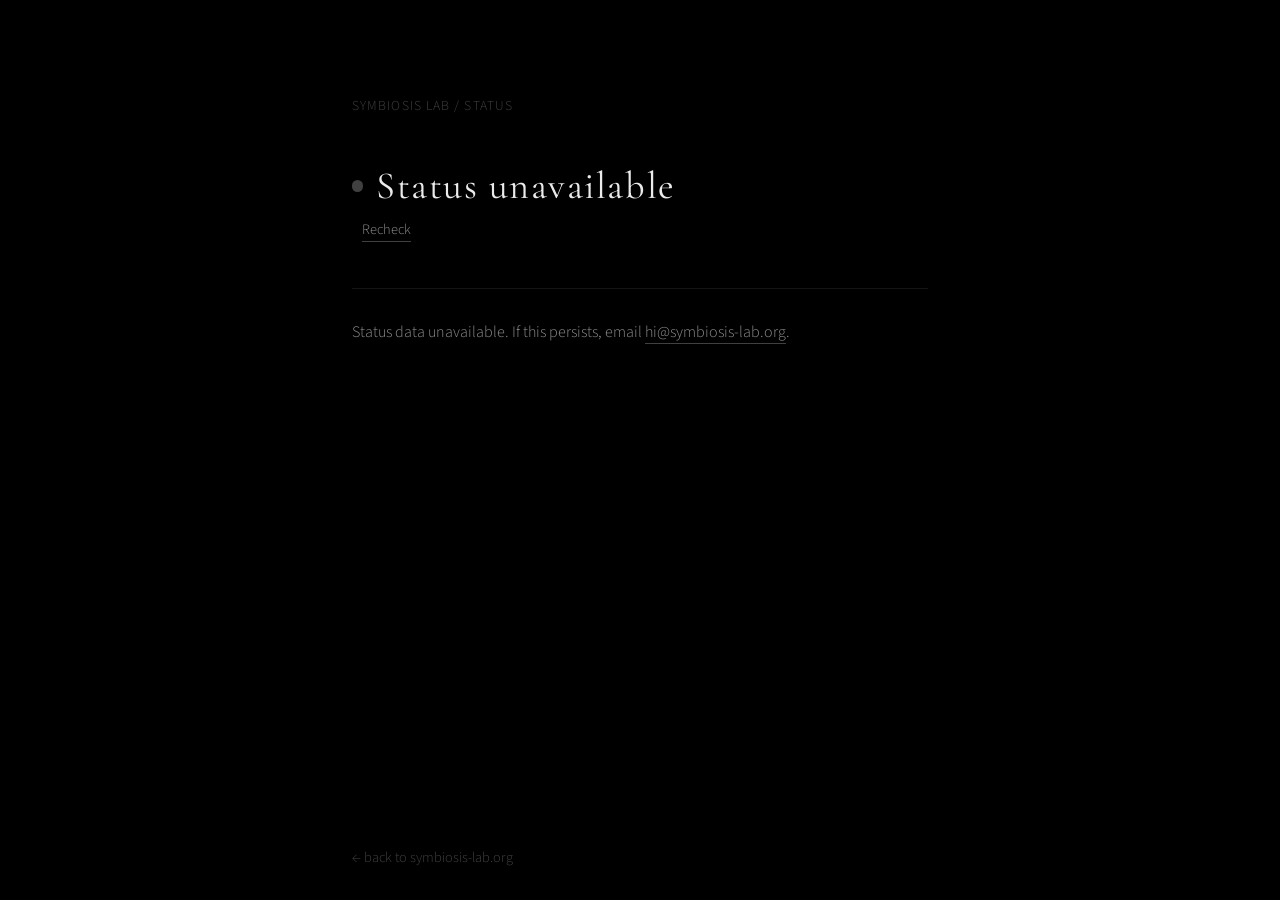
==== status.html @ 2f87db0e "Add Custom web craft section and status page Landing page: - New "Custom web craft" section between " ====
<!DOCTYPE html>
<html lang="en">
<head>
<meta charset="UTF-8">
<meta name="viewport" content="width=device-width, initial-scale=1.0">
<title>Status · Symbiosis Lab</title>
<meta name="description" content="Operational status for Symbiosis Lab services.">
<link rel="canonical" href="https://symbiosis-lab.org/status">
<meta name="theme-color" content="#000000">
<meta name="robots" content="noindex">
<link rel="icon" type="image/svg+xml" href="favicon.svg">
<link rel="preconnect" href="https://fonts.googleapis.com">
<link rel="preconnect" href="https://fonts.gstatic.com" crossorigin>
<link href="https://fonts.googleapis.com/css2?family=Cormorant+Garamond:ital,wght@0,300;0,400;0,500&family=Source+Sans+3:wght@300;400;500&display=swap" rel="stylesheet">
<style>
  *, *::before, *::after { box-sizing: border-box; margin: 0; padding: 0; }

  :root {
    --color-white: rgba(255, 255, 255, 0.92);
    --color-white-dim: rgba(255, 255, 255, 0.55);
    --color-white-faint: rgba(255, 255, 255, 0.25);
    --color-moss: #6b9a6b;
    --color-moss-bright: #7db87d;
    --color-moss-dim: rgba(107, 154, 107, 0.5);
    --color-amber: #d4a355;
    --color-red: #c86b5c;
    --color-deep: #000000;
    --font-display: 'Cormorant Garamond', 'Georgia', serif;
    --font-body: 'Source Sans 3', 'Helvetica Neue', sans-serif;
  }

  html { -webkit-font-smoothing: antialiased; -moz-osx-font-smoothing: grayscale; }
  body {
    background: var(--color-deep);
    color: var(--color-white);
    font-family: var(--font-body);
    font-weight: 300;
    min-height: 100vh;
    display: flex;
    flex-direction: column;
  }

  main {
    max-width: 640px;
    margin: 0 auto;
    padding: 6rem 2rem 4rem;
    flex: 1;
    width: 100%;
  }

  .breadcrumb {
    font-family: var(--font-body);
    font-size: 0.85rem;
    color: var(--color-white-faint);
    letter-spacing: 0.08em;
    text-transform: uppercase;
    margin-bottom: 3rem;
  }
  .breadcrumb a { color: var(--color-white-faint); text-decoration: none; transition: color 0.25s ease; }
  .breadcrumb a:hover { color: var(--color-moss-bright); }

  .overall {
    font-family: var(--font-display);
    font-weight: 400;
    font-size: clamp(1.8rem, 4vw, 2.4rem);
    letter-spacing: 0.04em;
    margin-bottom: 0.6rem;
    display: flex;
    align-items: center;
    gap: 0.8rem;
  }
  .overall .dot {
    width: 0.7rem;
    height: 0.7rem;
    border-radius: 50%;
    background: var(--color-white-faint);
    transition: background 0.4s ease;
    flex-shrink: 0;
  }
  .overall[data-status="ok"] .dot { background: var(--color-moss-bright); }
  .overall[data-status="degraded"] .dot { background: var(--color-amber); }
  .overall[data-status="down"] .dot { background: var(--color-red); }

  .checked {
    font-size: 0.9rem;
    color: var(--color-white-faint);
    margin-bottom: 3rem;
  }
  .checked a {
    color: var(--color-white-dim);
    text-decoration: none;
    border-bottom: 1px solid var(--color-white-faint);
    margin-left: 0.6rem;
    padding-bottom: 1px;
    transition: color 0.25s ease, border-color 0.25s ease;
  }
  .checked a:hover { color: var(--color-moss-bright); border-color: var(--color-moss-bright); }

  .services {
    list-style: none;
    border-top: 1px solid rgba(255,255,255,0.08);
  }
  .services li {
    display: grid;
    grid-template-columns: 1fr auto;
    align-items: center;
    padding: 1.1rem 0;
    border-bottom: 1px solid rgba(255,255,255,0.08);
    gap: 1rem;
  }
  .service-name {
    font-size: 1.05rem;
    color: var(--color-white);
    display: flex;
    align-items: center;
    gap: 0.7rem;
  }
  .service-name .dot {
    width: 0.55rem;
    height: 0.55rem;
    border-radius: 50%;
    background: var(--color-white-faint);
    transition: background 0.4s ease;
    flex-shrink: 0;
  }
  .service-name[data-status="ok"] .dot { background: var(--color-moss-bright); }
  .service-name[data-status="degraded"] .dot { background: var(--color-amber); }
  .service-name[data-status="down"] .dot { background: var(--color-red); }
  .service-uptime {
    font-size: 0.9rem;
    color: var(--color-white-dim);
    font-variant-numeric: tabular-nums;
  }

  .error {
    padding: 2rem 0;
    color: var(--color-white-dim);
    font-size: 1rem;
  }
  .error a {
    color: var(--color-white-dim);
    border-bottom: 1px solid var(--color-white-faint);
    text-decoration: none;
  }
  .error a:hover { color: var(--color-moss-bright); border-color: var(--color-moss-bright); }

  footer {
    font-family: var(--font-body);
    font-size: 0.9rem;
    color: var(--color-white-faint);
    max-width: 640px;
    margin: 0 auto;
    padding: 2rem;
    width: 100%;
  }
  footer a { color: var(--color-white-faint); text-decoration: none; transition: color 0.25s; }
  footer a:hover { color: var(--color-moss-dim); }

  @media (max-width: 600px) {
    main { padding: 4rem 1.5rem 3rem; }
  }
</style>
</head>
<body>
  <main>
    <div class="breadcrumb"><a href="/">Symbiosis Lab</a> / Status</div>

    <div class="overall" id="overall" data-status="checking">
      <span class="dot"></span>
      <span id="overall-label">Checking</span>
    </div>
    <div class="checked" id="checked">
      <span id="checked-text">Fetching latest results</span>
      <a href="#" id="recheck" hidden>Recheck</a>
    </div>

    <ul class="services" id="services"></ul>
    <div class="error" id="error" hidden>
      Status data unavailable. If this persists, email
      <a href="mailto:hi@symbiosis-lab.org">hi@symbiosis-lab.org</a>.
    </div>
  </main>

  <footer>
    <a href="/">&larr; back to symbiosis-lab.org</a>
  </footer>

<script>
  const API = 'https://api.mosspub.com/status/api/v1/endpoints/statuses';

  function computeStatus(ep) {
    const results = ep.results || [];
    const latest = results[results.length - 1];
    if (!latest) return 'unknown';
    if (latest.success) return 'ok';
    const tail = results.slice(-5);
    return tail.some(r => r.success) ? 'degraded' : 'down';
  }

  function computeUptime(ep) {
    const results = ep.results || [];
    if (!results.length) return null;
    const ok = results.filter(r => r.success).length;
    return ok / results.length;
  }

  function formatPct(x) {
    if (x === null) return '—';
    return (x * 100).toFixed(x >= 0.999 ? 2 : 1) + '%';
  }

  function render(data) {
    const production = data.filter(e => e.group === 'production');
    const servicesEl = document.getElementById('services');
    servicesEl.innerHTML = '';

    let anyDown = false, anyDegraded = false;

    for (const ep of production) {
      const status = computeStatus(ep);
      if (status === 'down') anyDown = true;
      if (status === 'degraded') anyDegraded = true;
      const uptime = computeUptime(ep);
      const li = document.createElement('li');
      const nameSpan = document.createElement('span');
      nameSpan.className = 'service-name';
      nameSpan.setAttribute('data-status', status);
      const dot = document.createElement('span');
      dot.className = 'dot';
      nameSpan.appendChild(dot);
      nameSpan.appendChild(document.createTextNode(ep.name));
      const uptimeSpan = document.createElement('span');
      uptimeSpan.className = 'service-uptime';
      uptimeSpan.textContent = formatPct(uptime) + ' uptime';
      li.appendChild(nameSpan);
      li.appendChild(uptimeSpan);
      servicesEl.appendChild(li);
    }

    const overall = anyDown ? 'down' : anyDegraded ? 'degraded' : 'ok';
    const labels = {
      ok: 'All systems operational',
      degraded: 'Partial degradation',
      down: 'Service disruption',
    };
    const overallEl = document.getElementById('overall');
    overallEl.setAttribute('data-status', overall);
    document.getElementById('overall-label').textContent = labels[overall];

    const now = new Date();
    const t = now.toLocaleTimeString([], { hour: '2-digit', minute: '2-digit' });
    document.getElementById('checked-text').textContent = 'Last checked ' + t;
    document.getElementById('recheck').hidden = false;
  }

  async function load() {
    document.getElementById('error').hidden = true;
    document.getElementById('overall').setAttribute('data-status', 'checking');
    document.getElementById('overall-label').textContent = 'Checking';
    document.getElementById('checked-text').textContent = 'Fetching latest results';
    document.getElementById('recheck').hidden = true;

    try {
      const ctrl = new AbortController();
      const timer = setTimeout(() => ctrl.abort(), 5000);
      const res = await fetch(API, { signal: ctrl.signal, cache: 'no-store' });
      clearTimeout(timer);
      if (!res.ok) throw new Error('HTTP ' + res.status);
      const data = await res.json();
      render(data);
    } catch (_) {
      document.getElementById('overall').setAttribute('data-status', 'unknown');
      document.getElementById('overall-label').textContent = 'Status unavailable';
      document.getElementById('checked-text').textContent = '';
      document.getElementById('services').innerHTML = '';
      document.getElementById('error').hidden = false;
      document.getElementById('recheck').hidden = false;
    }
  }

  document.getElementById('recheck').addEventListener('click', (e) => {
    e.preventDefault();
    load();
  });

  load();
</script>
</body>
</html>
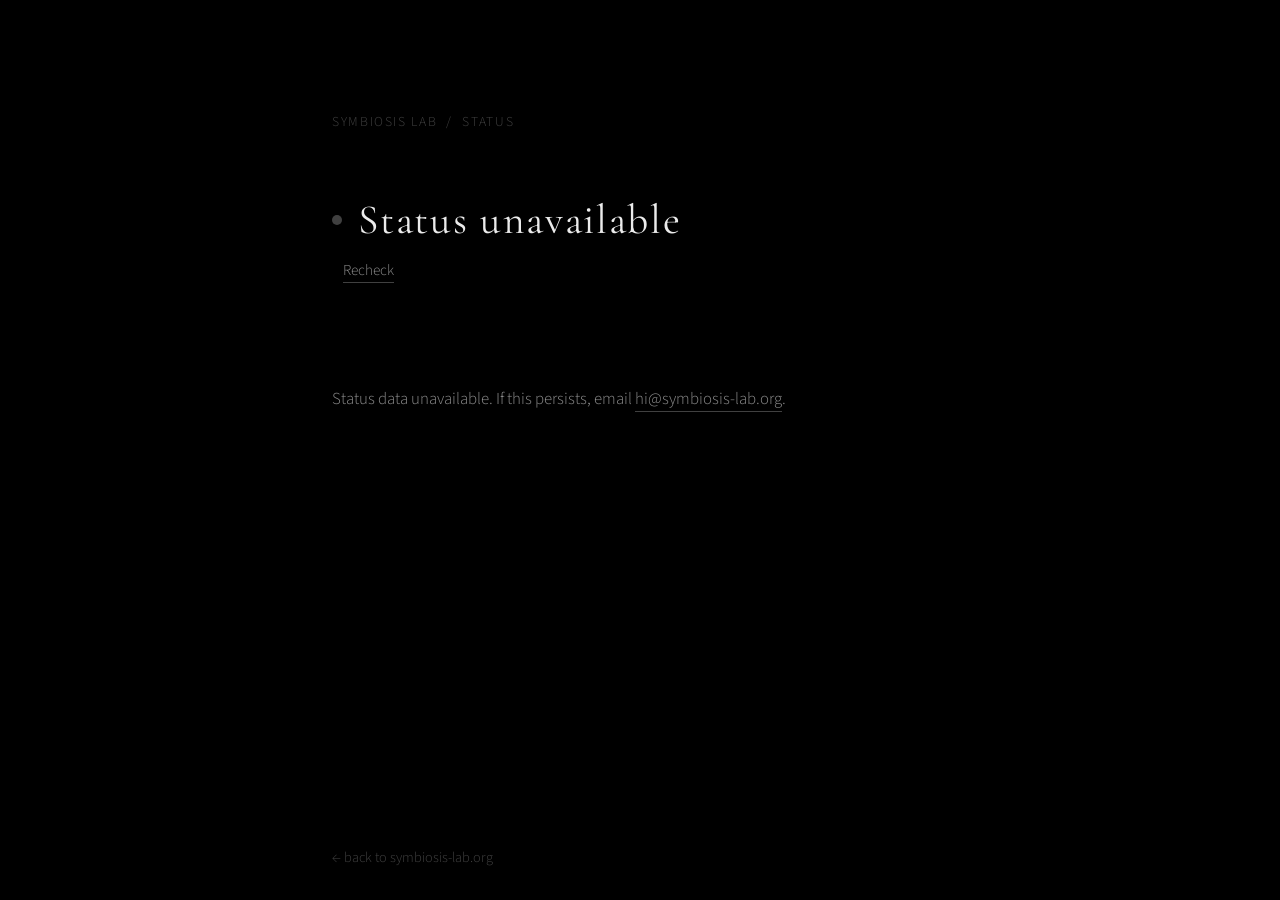
==== commit ccb9a75b: "Polish landing rhythm and rework status page as showcase Landing: - Make the custom-work lead an ita" ====
--- a/status.html
+++ b/status.html
@@ -11,7 +11,7 @@
 <link rel="icon" type="image/svg+xml" href="favicon.svg">
 <link rel="preconnect" href="https://fonts.googleapis.com">
 <link rel="preconnect" href="https://fonts.gstatic.com" crossorigin>
-<link href="https://fonts.googleapis.com/css2?family=Cormorant+Garamond:ital,wght@0,300;0,400;0,500&family=Source+Sans+3:wght@300;400;500&display=swap" rel="stylesheet">
+<link href="https://fonts.googleapis.com/css2?family=Cormorant+Garamond:ital,wght@0,300;0,400;0,500;1,400&family=Source+Sans+3:wght@300;400;500&display=swap" rel="stylesheet">
 <style>
   *, *::before, *::after { box-sizing: border-box; margin: 0; padding: 0; }
 
@@ -41,9 +41,9 @@
   }
 
   main {
-    max-width: 640px;
+    max-width: 680px;
     margin: 0 auto;
-    padding: 6rem 2rem 4rem;
+    padding: 7rem 2rem 4rem;
     flex: 1;
     width: 100%;
   }
@@ -52,9 +52,9 @@
     font-family: var(--font-body);
     font-size: 0.85rem;
     color: var(--color-white-faint);
-    letter-spacing: 0.08em;
+    letter-spacing: 0.12em;
     text-transform: uppercase;
-    margin-bottom: 3rem;
+    margin-bottom: 4rem;
   }
   .breadcrumb a { color: var(--color-white-faint); text-decoration: none; transition: color 0.25s ease; }
   .breadcrumb a:hover { color: var(--color-moss-bright); }
@@ -62,19 +62,19 @@
   .overall {
     font-family: var(--font-display);
     font-weight: 400;
-    font-size: clamp(1.8rem, 4vw, 2.4rem);
+    font-size: clamp(2rem, 4vw, 2.6rem);
     letter-spacing: 0.04em;
-    margin-bottom: 0.6rem;
+    margin-bottom: 0.9rem;
     display: flex;
     align-items: center;
-    gap: 0.8rem;
+    gap: 1rem;
   }
   .overall .dot {
-    width: 0.7rem;
-    height: 0.7rem;
+    width: 0.65rem;
+    height: 0.65rem;
     border-radius: 50%;
     background: var(--color-white-faint);
-    transition: background 0.4s ease;
+    transition: background 0.5s ease;
     flex-shrink: 0;
   }
   .overall[data-status="ok"] .dot { background: var(--color-moss-bright); }
@@ -82,65 +82,67 @@
   .overall[data-status="down"] .dot { background: var(--color-red); }
 
   .checked {
-    font-size: 0.9rem;
-    color: var(--color-white-faint);
-    margin-bottom: 3rem;
+    font-size: 0.95rem;
+    color: var(--color-white-faint);
+    margin-bottom: 4.5rem;
   }
   .checked a {
     color: var(--color-white-dim);
     text-decoration: none;
     border-bottom: 1px solid var(--color-white-faint);
-    margin-left: 0.6rem;
+    margin-left: 0.7rem;
     padding-bottom: 1px;
     transition: color 0.25s ease, border-color 0.25s ease;
   }
   .checked a:hover { color: var(--color-moss-bright); border-color: var(--color-moss-bright); }
 
-  .services {
-    list-style: none;
-    border-top: 1px solid rgba(255,255,255,0.08);
-  }
+  /* Service rows: prose-like, no borders, generous space. */
+  .services { list-style: none; }
   .services li {
-    display: grid;
-    grid-template-columns: 1fr auto;
+    display: flex;
+    justify-content: space-between;
+    align-items: baseline;
+    padding: 1.4rem 0;
+    gap: 1.5rem;
+  }
+  .service-name {
+    font-family: var(--font-body);
+    font-size: 1.15rem;
+    color: var(--color-white);
+    display: flex;
     align-items: center;
-    padding: 1.1rem 0;
-    border-bottom: 1px solid rgba(255,255,255,0.08);
-    gap: 1rem;
-  }
-  .service-name {
-    font-size: 1.05rem;
-    color: var(--color-white);
-    display: flex;
-    align-items: center;
-    gap: 0.7rem;
+    gap: 0.85rem;
   }
   .service-name .dot {
-    width: 0.55rem;
-    height: 0.55rem;
+    width: 0.5rem;
+    height: 0.5rem;
     border-radius: 50%;
     background: var(--color-white-faint);
-    transition: background 0.4s ease;
+    transition: background 0.5s ease;
     flex-shrink: 0;
   }
   .service-name[data-status="ok"] .dot { background: var(--color-moss-bright); }
   .service-name[data-status="degraded"] .dot { background: var(--color-amber); }
   .service-name[data-status="down"] .dot { background: var(--color-red); }
   .service-uptime {
-    font-size: 0.9rem;
-    color: var(--color-white-dim);
+    font-family: var(--font-body);
+    font-size: 0.95rem;
+    color: var(--color-white-faint);
     font-variant-numeric: tabular-nums;
+    letter-spacing: 0.02em;
   }
 
   .error {
     padding: 2rem 0;
     color: var(--color-white-dim);
-    font-size: 1rem;
+    font-size: 1.05rem;
+    line-height: 1.7;
   }
   .error a {
     color: var(--color-white-dim);
     border-bottom: 1px solid var(--color-white-faint);
     text-decoration: none;
+    transition: color 0.25s ease, border-color 0.25s ease;
   }
   .error a:hover { color: var(--color-moss-bright); border-color: var(--color-moss-bright); }
 
@@ -148,7 +150,7 @@
     font-family: var(--font-body);
     font-size: 0.9rem;
     color: var(--color-white-faint);
-    max-width: 640px;
+    max-width: 680px;
     margin: 0 auto;
     padding: 2rem;
     width: 100%;
@@ -158,12 +160,13 @@
 
   @media (max-width: 600px) {
     main { padding: 4rem 1.5rem 3rem; }
+    .checked { margin-bottom: 3rem; }
   }
 </style>
 </head>
 <body>
   <main>
-    <div class="breadcrumb"><a href="/">Symbiosis Lab</a> / Status</div>
+    <div class="breadcrumb"><a href="/">Symbiosis Lab</a> &nbsp;/&nbsp; Status</div>
 
     <div class="overall" id="overall" data-status="checking">
       <span class="dot"></span>
@@ -179,6 +182,7 @@
       Status data unavailable. If this persists, email
       <a href="mailto:hi@symbiosis-lab.org">hi@symbiosis-lab.org</a>.
     </div>
+
   </main>
 
   <footer>
@@ -231,7 +235,7 @@
       nameSpan.appendChild(document.createTextNode(ep.name));
       const uptimeSpan = document.createElement('span');
       uptimeSpan.className = 'service-uptime';
-      uptimeSpan.textContent = formatPct(uptime) + ' uptime';
+      uptimeSpan.textContent = formatPct(uptime) + ' over last ' + (ep.results || []).length + ' checks';
       li.appendChild(nameSpan);
       li.appendChild(uptimeSpan);
       servicesEl.appendChild(li);
